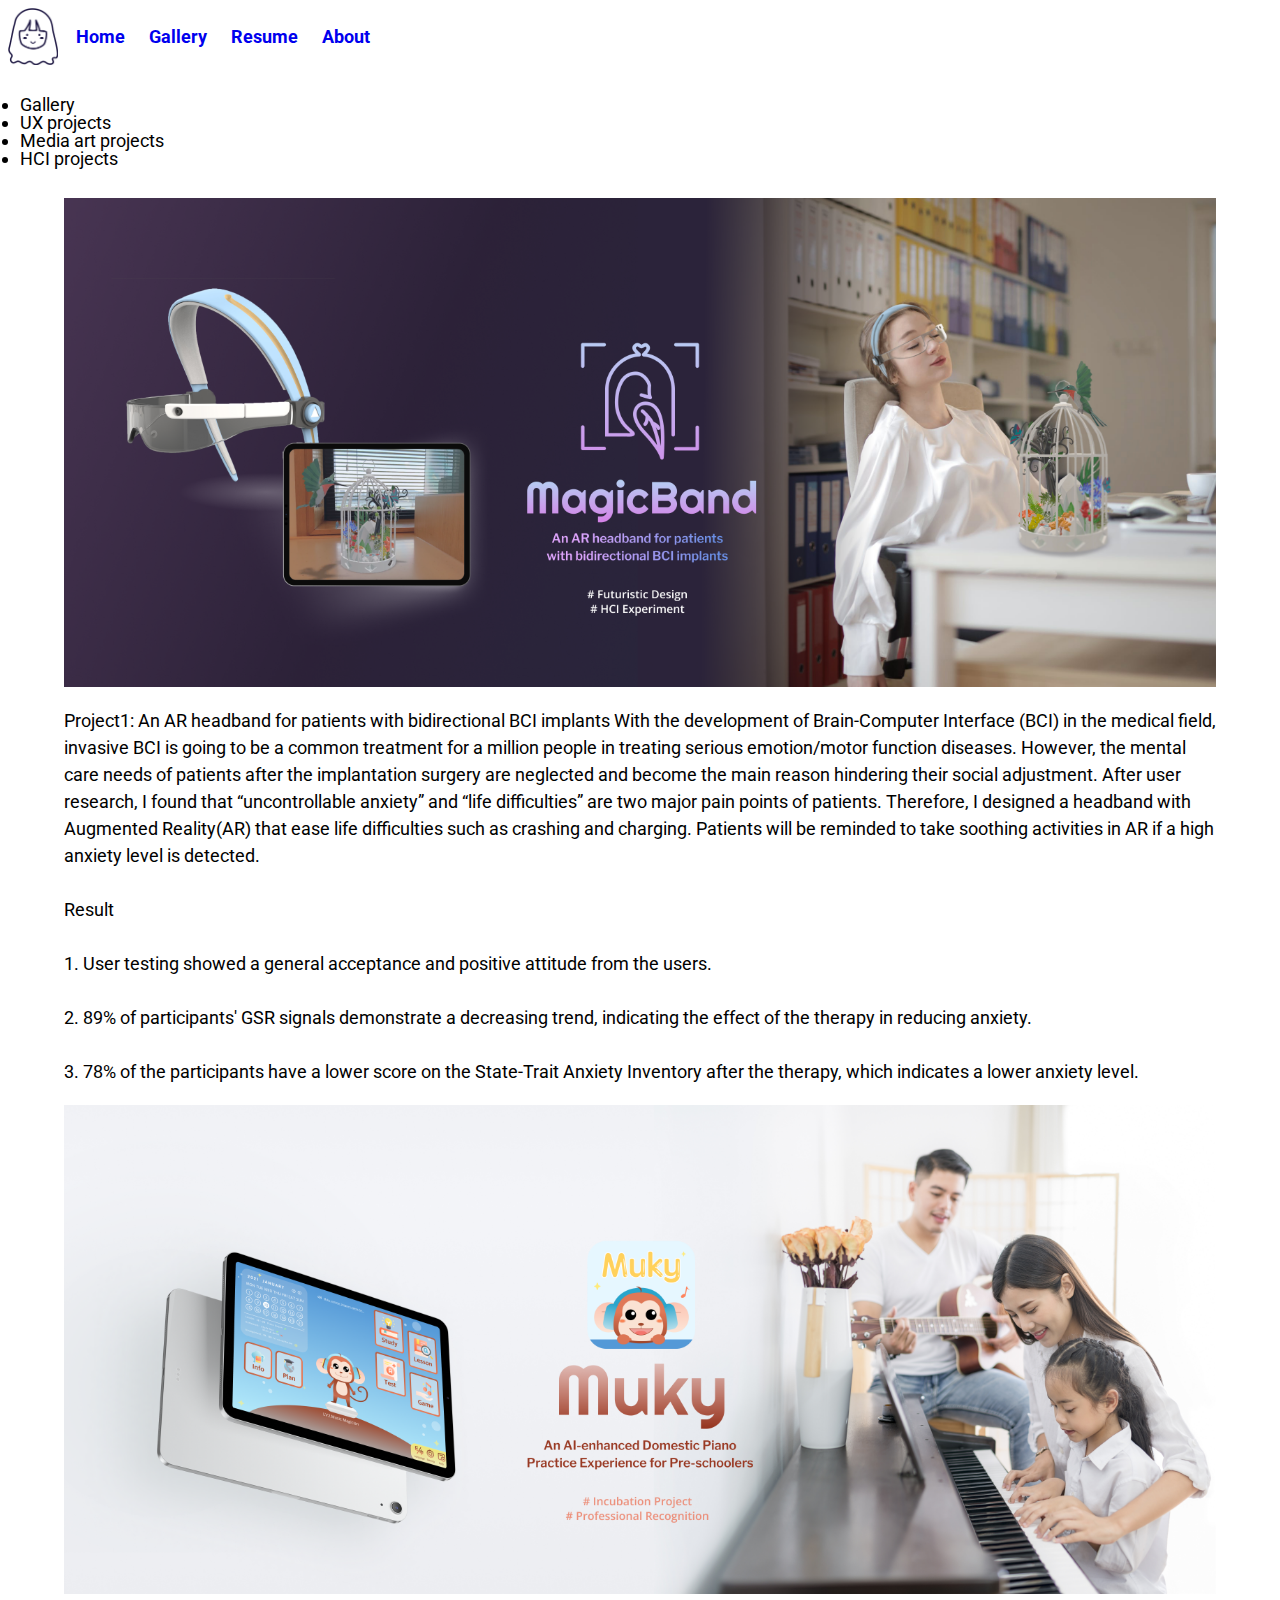
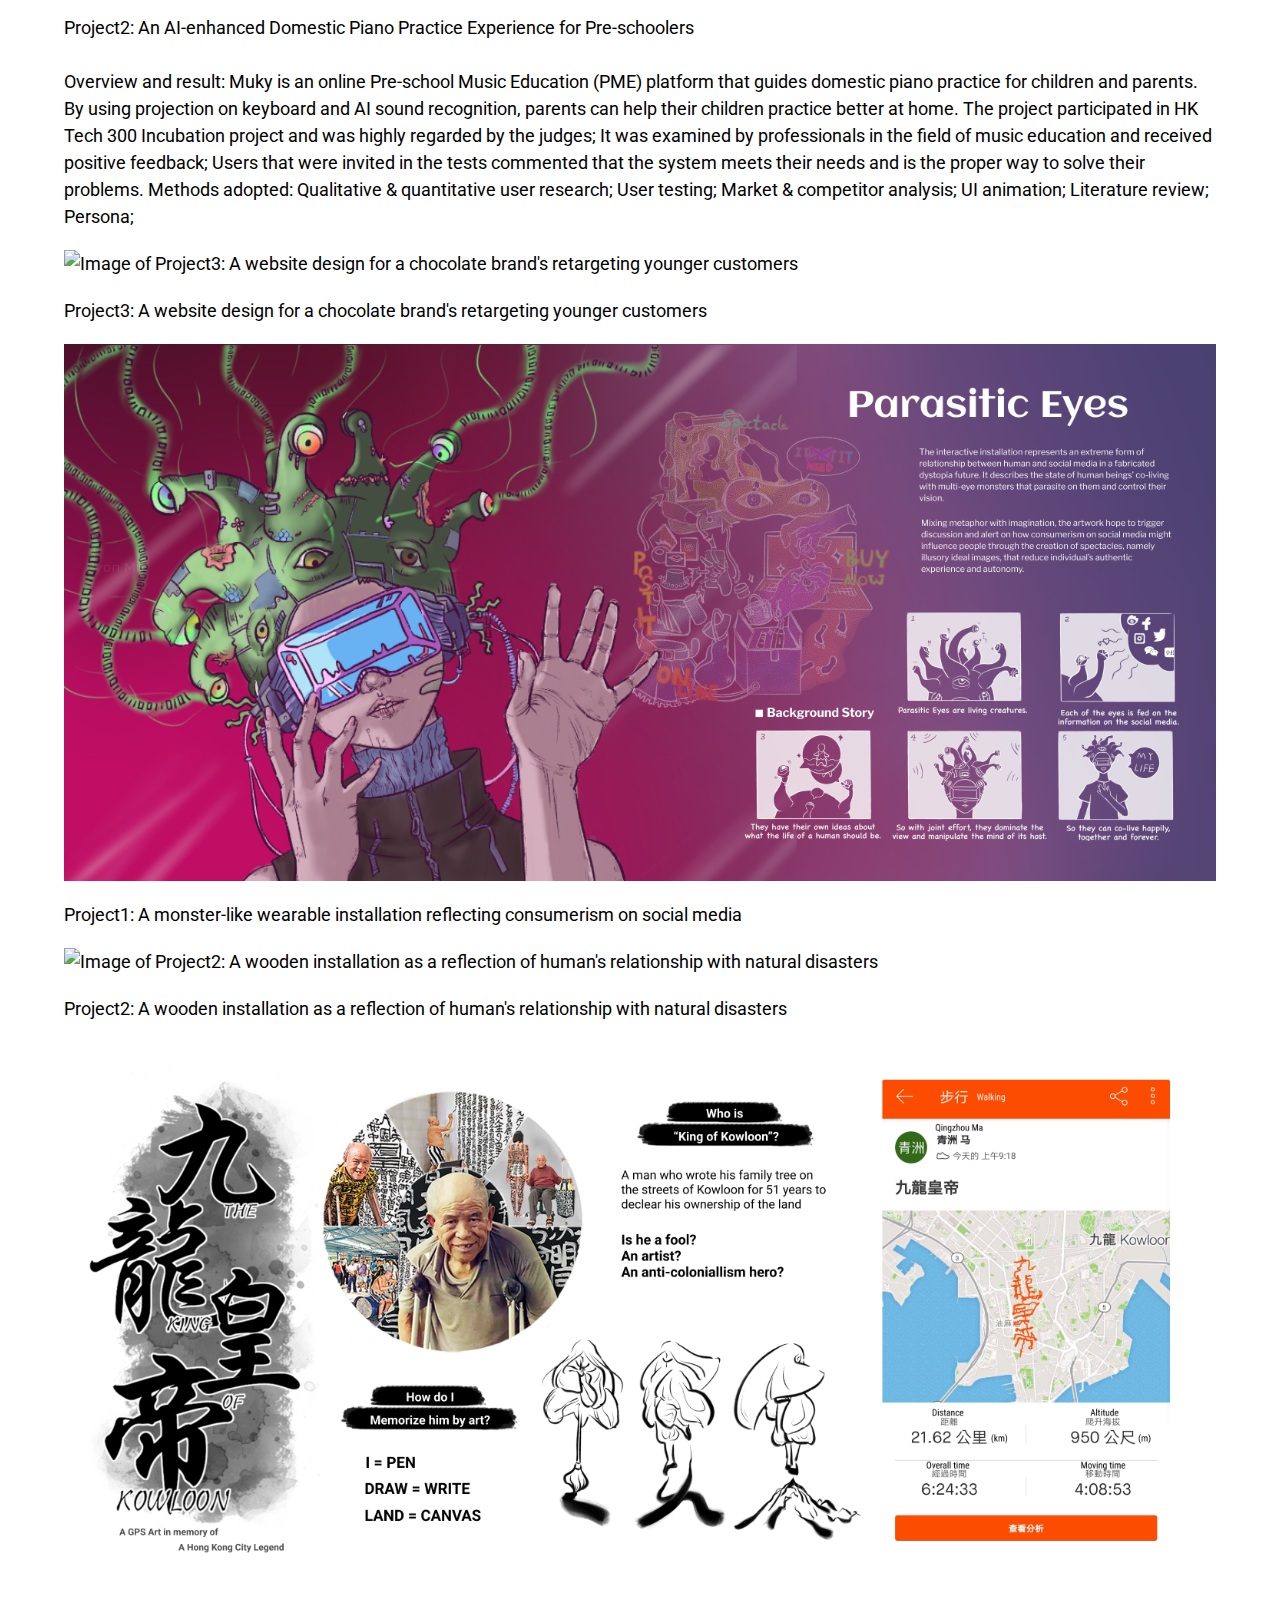
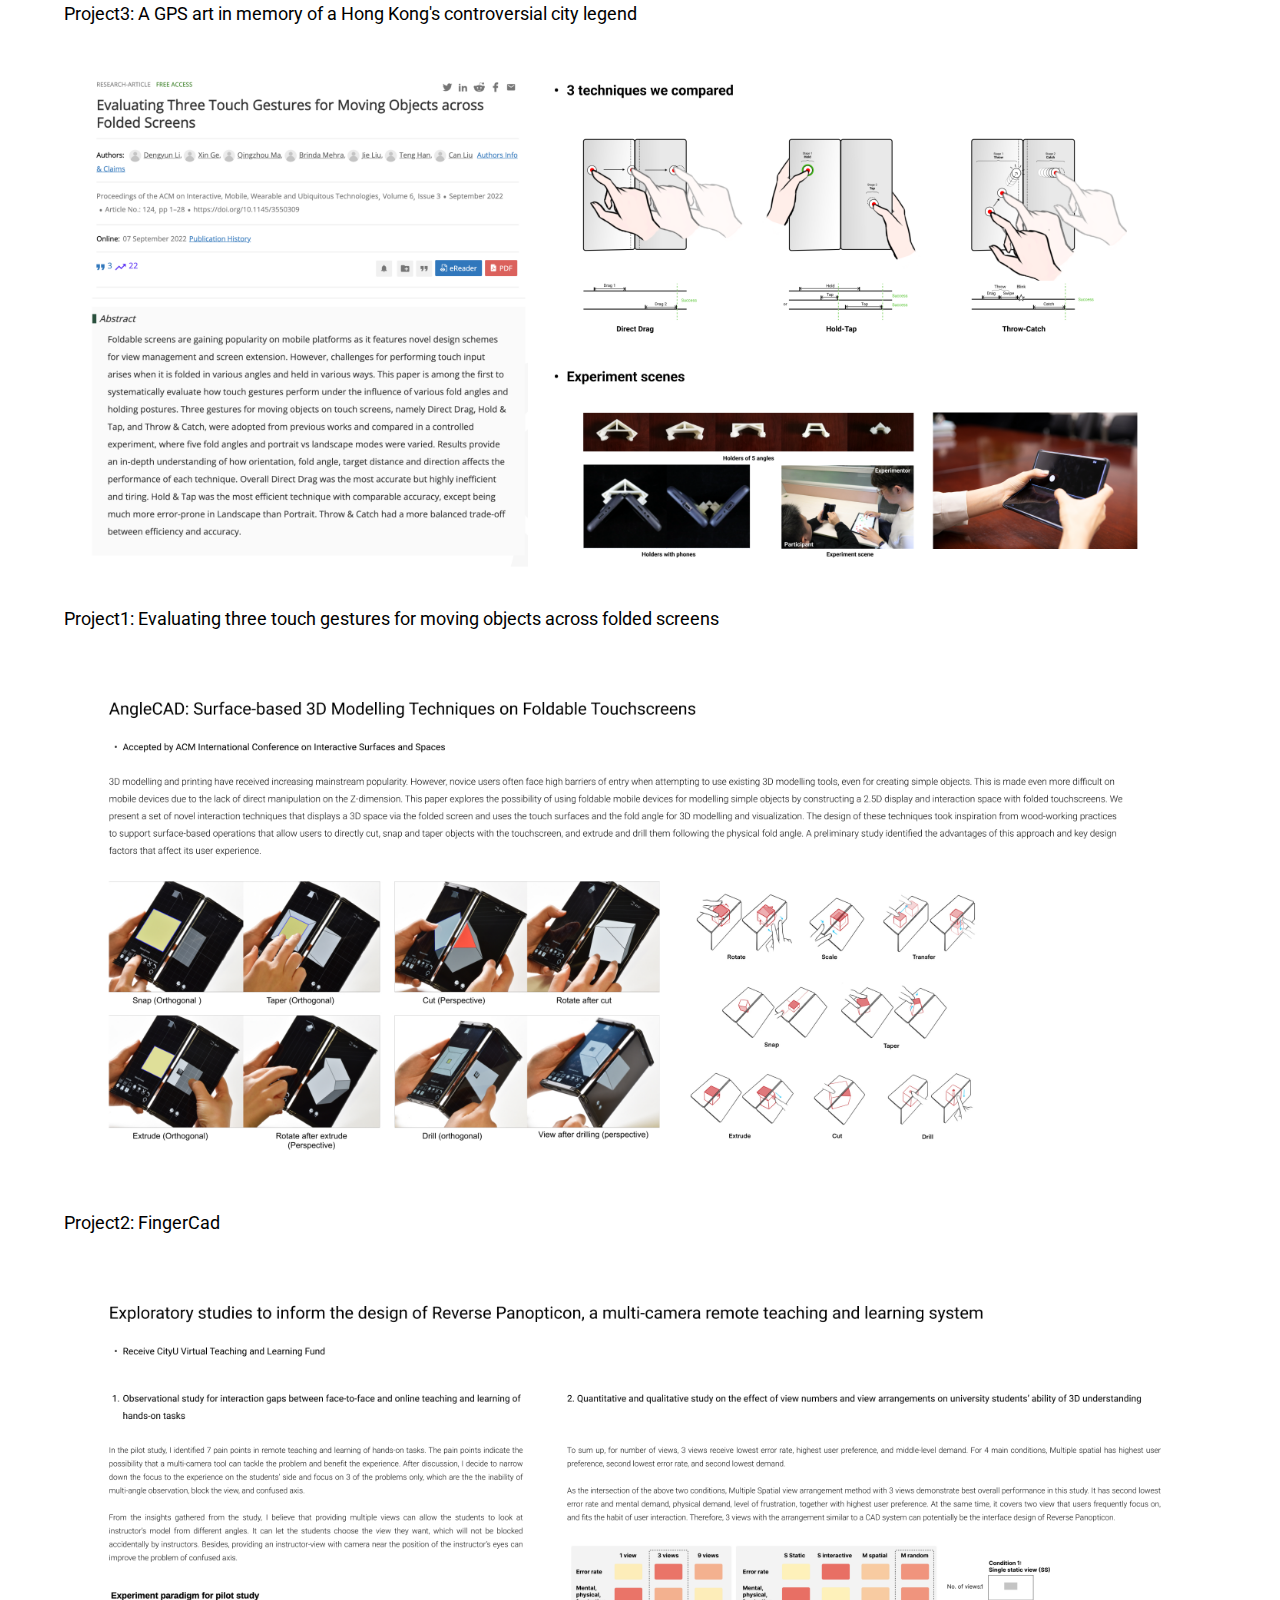
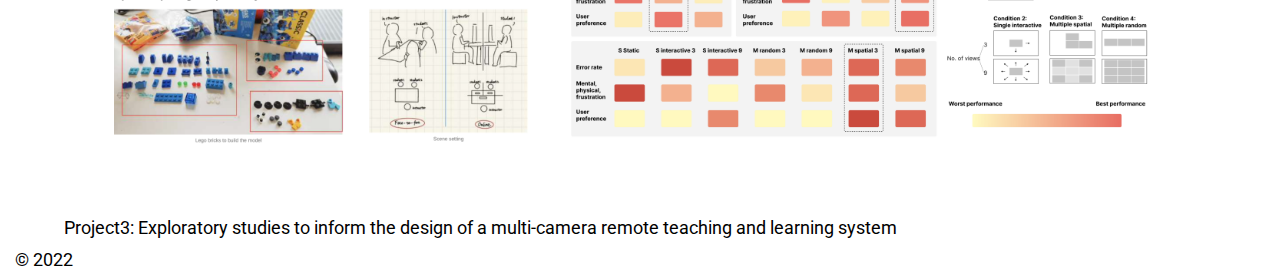
==== gallery.html @ e4969517 "Add files via upload" ====
<!DOCTYPE html>
<html lang="en">

<head>
	<meta charset="UTF-8">
	<meta name="viewport" content="width=device-width, initial-scale=1.0">

	<link rel="preconnect" href="https://fonts.googleapis.com">
	<link rel="preconnect" href="https://fonts.gstatic.com" crossorigin>
	<link href="https://fonts.googleapis.com/css2?family=Roboto:wght@100;300&display=swap" rel="stylesheet">

	<script src="https://kit.fontawesome.com/1370a1c44f.js" crossorigin="anonymous"></script>

	<link rel="icon" href="images/">
	<link rel="stylesheet" href="css/html5reset.css">
	<link rel="stylesheet" href="css/style.css">
	<title>Cyan's Portfolio</title>
</head>

<body>
	<header>
		<div class="container">
			<img src="images/favicon.png" alt="logo" class="logo" height="50">
		<nav>
			<ul>
				<li><a href="./index.html">Home</a></li>
				<li class="active"><a href="./gallery.html">Gallery</a></li>
				<li><a href="./resume.html ">Resume</a></li>
				<li><a href="./about.html ">About</a></li>
			</ul>
		</nav>
	</div>
		<a href="#main" class="skip">Jump to content</a>
	</header>

	<main id="main">

		<div class="prjlist">
			<li><a>Gallery</a></li>
			<li><a>UX projects</a></li>
			<li><a>Media art projects</a></li>
			<li><a>HCI projects</a></li>
		</div>

		<figure class="galleryflex">
			<img src="images/gallery/ux/magic_band_cover.png" alt="Image of Project1: An AR headband for patients with bidirectional BCI implants"/>
			<figcaption>Project1: An AR headband for patients with bidirectional BCI implants
				With the development of Brain-Computer Interface (BCI) in the medical field, invasive BCI is going to be a common treatment for a million people in treating serious emotion/motor function diseases. However, the mental care needs of patients after the implantation surgery are neglected and become the main reason hindering their social adjustment. After user research, I found that “uncontrollable anxiety” and “life difficulties” are two major pain points of patients. Therefore, I designed a headband with Augmented Reality(AR) that ease life difficulties such as crashing and charging. Patients will be reminded to take soothing activities in AR if a high anxiety level is detected.
				<br><br>Result
				<br><br> 1. User testing showed a general acceptance and positive attitude from the users.
				<br><br> 2. 89% of participants' GSR signals demonstrate a decreasing trend, indicating the effect of the therapy in reducing anxiety.
				<br><br> 3. 78% of the participants have a lower score on the State-Trait Anxiety Inventory after the therapy, which indicates a lower anxiety level.
			</figcaption>
		</figure>

		<figure class="galleryflex">
			<img src="images/gallery/ux/muky_cover.png" alt="Image of Project2: An AI-enhanced Domestic Piano Practice Experience for Pre-schoolers"/>
			<figcaption>Project2: An AI-enhanced Domestic Piano Practice Experience for Pre-schoolers
				<br><br>Overview and result: Muky is an online Pre-school Music Education (PME) platform that guides domestic piano practice for children and parents. By using projection on keyboard and AI sound recognition, parents can help their children practice better at home. The project participated in HK Tech 300 Incubation project and was highly regarded by the judges; It was examined by professionals in the field of music education and received positive feedback; Users that were invited in the tests commented that the system meets their needs and is the proper way to solve their problems. Methods adopted: Qualitative & quantitative user research; User testing; Market & competitor analysis; UI animation; Literature review; Persona;
			</figcaption>
		</figure>

		<figure class="galleryflex">
			<img src="images/gallery/ux/ble_zims.png" alt="Image of Project3: A website design for a chocolate brand's retargeting younger customers"/>
			<figcaption>Project3: A website design for a chocolate brand's retargeting younger customers</figcaption>
		</figure>

		<figure class="galleryflex">
			<img src="images/gallery/art/para_eye_cover.png" alt="Image of Project1: A monster-like wearable installation reflecting consumerism on social media"/>
			<figcaption>Project1: A monster-like wearable installation reflecting consumerism on social media</figcaption>
		</figure>

		<figure class="galleryflex">
			<img src="images/gallery/art/typhoon_cover.png" alt="Image of Project2: A wooden installation as a reflection of human's relationship with natural disasters"/>
			<figcaption>Project2: A wooden installation as a reflection of human's relationship with natural disasters</figcaption>
		</figure>

		<figure class="galleryflex">
			<img src="images/gallery/art/kowloon_cover.png" alt="Image of Project3: A GPS art in memory of a Hong Kong's controversial city legend"/>
			<figcaption>Project3: A GPS art in memory of a Hong Kong's controversial city legend </figcaption>
		</figure>

		<figure class="galleryflex">
			<img src="images/gallery/hci/foldable_cover.png" alt="Image of Project1: Evaluating three touch gestures for moving objects across folded screens"/>
			<figcaption>Project1: Evaluating three touch gestures for moving objects across folded screens</figcaption>
		</figure>

		<figure class="galleryflex">
			<img src="images/gallery/hci/fingercad_cover.png" alt="Image of FingerCad"/>
			<figcaption>Project2: FingerCad</figcaption>
		</figure>

		<figure class="galleryflex">
			<img src="images/gallery/hci/vtl_cover.png" alt="Image of Project3: Exploratory studies to inform the design of a multi-camera remote teaching and learning system"/>
			<figcaption>Project3: Exploratory studies to inform the design of a multi-camera remote teaching and learning system</figcaption>
		</figure>
	</main>

	<footer>
		&copy; 2022
	</footer>
</body>
</html>
---- css/style.css ----
/* basic setting */
body{
	background-color: rgb(255, 255, 255);
	font-family: 'Roboto', sans-serif;
	font-size: 18px;
	margin: 0;
	padding: 0;
}

h1{
	background-color: transparent;
	color: rgb(165, 165, 165);
	font-size: 40px;
	font-weight: 700;
	line-height: 1;
	text-align: left;
	width: 90%;
	height: auto;
	padding: 10px 20px;
}

h2{
	display: inline;
	font-size: 32px;
	line-height: 1.5;
	width: 90%;
	height: auto;
	padding: 20px 20px;
}

main{
	grid-column:1/span all;
	grid-row: 2/span1;
}

aside{
	grid-column:1/span all;
	grid-row: 3/span1;
}

footer{
	grid-column:1/span all;
	grid-row: 4/span1;
	padding: 0 15px;
}
/* basic setting end*/



/* Wave animation */
.poptext{
	display: inline;
	width: 150px;
	height: 150px;
	position: relative;
	animation-name: example;
	animation-duration: 2s;
}

@keyframes example {
	0%   {left:0px; top:0px;}
	50% {left:50px; top:0px;}
	100% {left:0px; top:0px;}
}

/* Wave animation end */



/* img */
.myimg{
	border: 0px;
	margin: 50px;
	padding: 0 20px;
}

.myimg img:hover{
	transform: scale(1.1);
}

p{
	background-image: url('../images/bg3.png');
	font-weight: bold;
	width: 90%;
	height: auto;
	padding: 10px 20px;
	line-height: 1.5;
}

.asidetext{
	background-image: none;
}
/* img end*/



/* navigation */
.container{
	display: inline-flex;
	justify-content: space-around;
	align-items: center;
}

.logo{
	width: 50px;
	height: auto;
	padding: 8px;
}

header{
	grid-column:1/span all;
	grid-row: 1/span1;
}

nav ul li{
	color: black;
	font-weight: bold;
	display: inline;
	padding: 0 10px;
}

nav ul li a{
	text-decoration: none; /* need to remove in a, the exact tag name*/
}

nav :hover{
	color: rgb(18, 140, 181);
}
/* navigation end*/


/* text */
.homepageh2{
	color:rgb(18, 97, 124);
}
/* text */


/* gallery using flexbox */
.galleryflex{
	display: flex;
	flex-wrap: wrap;
	justify-content: center;
	flex-flow: row-wrap;
}

.galleryflex img, figcaption{
	width: 90%;
	margin: 10px 10px;
	line-height: 1.5;
}
/* gallery using flexbox */



/* homepage grid */
.homepagegrid{
	display: grid;
	grid-template-columns: auto;
	grid-template-rows: repeat(2, 1fr);
	row-gap: 30px;
	justify-items: center;
	margin: 20px 0px;
}

.project1, .project2{
	width: 90%;
	height: auto;
	padding: 0 10px;
}

.myphoto{
	width: 90%;
	height: auto;
	margin-left: 20px;
    margin-right: auto;
}

.meinsuit, .mesport{
	padding: 20px;
}

.project1{
	grid-column:1/span all;
	grid-row: 1/span1;
}

.project2{
	grid-column:1/span all;
	grid-row: 2/span1;
}
/* homepage grid end*/



/* gallery list */
.prjlist{
	padding: 20px;
}
/* gallery list */



/* skip button */
.skip {
	position: absolute;
    left: -10000px;
    top: auto;
    width: 4px;
    height: 4px;
    overflow: hidden
  }

.skip:focus{
	margin-top: 50px;
	 background-color: #000000;
	 position: static;
	 color: white;
	 width: auto;
	 height: auto;}

/* skip button end*/



@media screen and (prefers-reduced-motion: reduce){
	html{
	  scroll-behavior: auto;
	}

	.skip a{
	  -webkit-transition: none;
	  transition: none;
	}

	.myimg img:hover{
		transform: scale(1);
	}

	.poptext{
		display: inline;
		width: 150px;
		height: 150px;
		position: relative;
		animation: none;
	}

  }
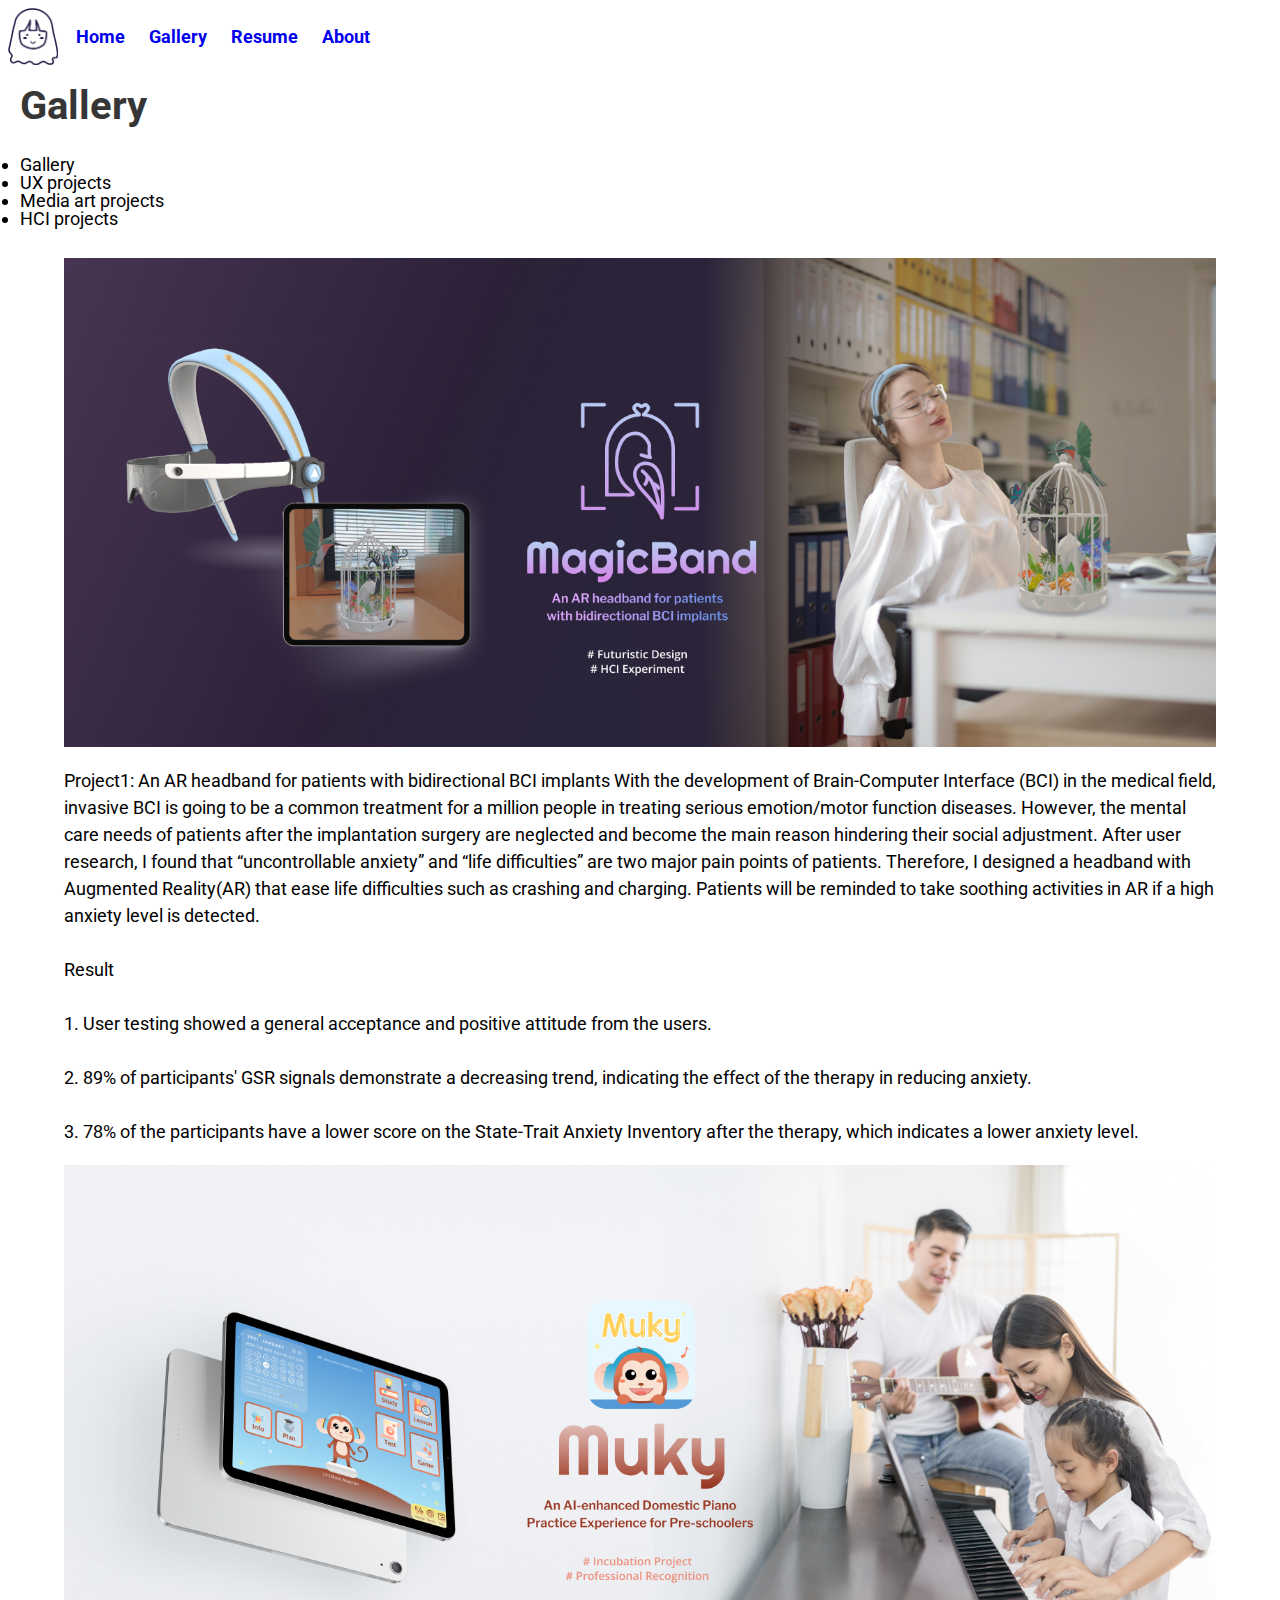
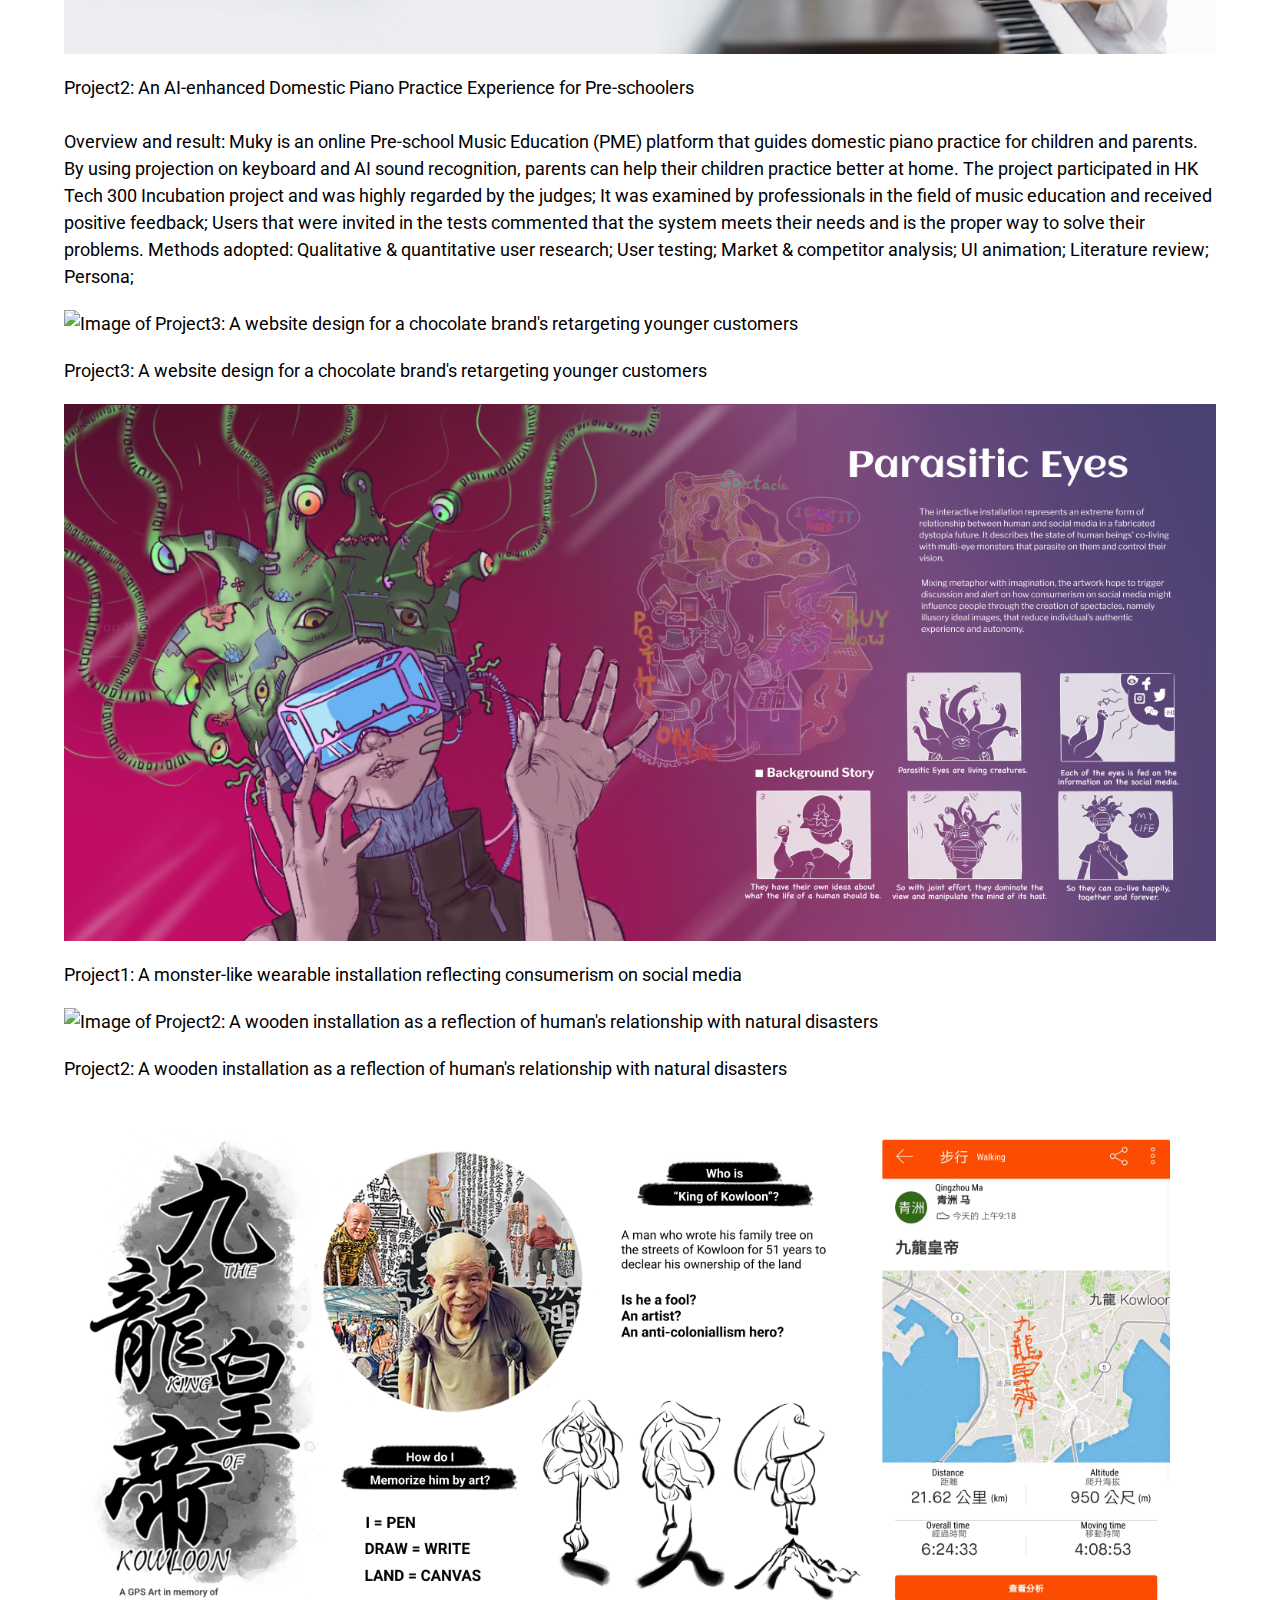
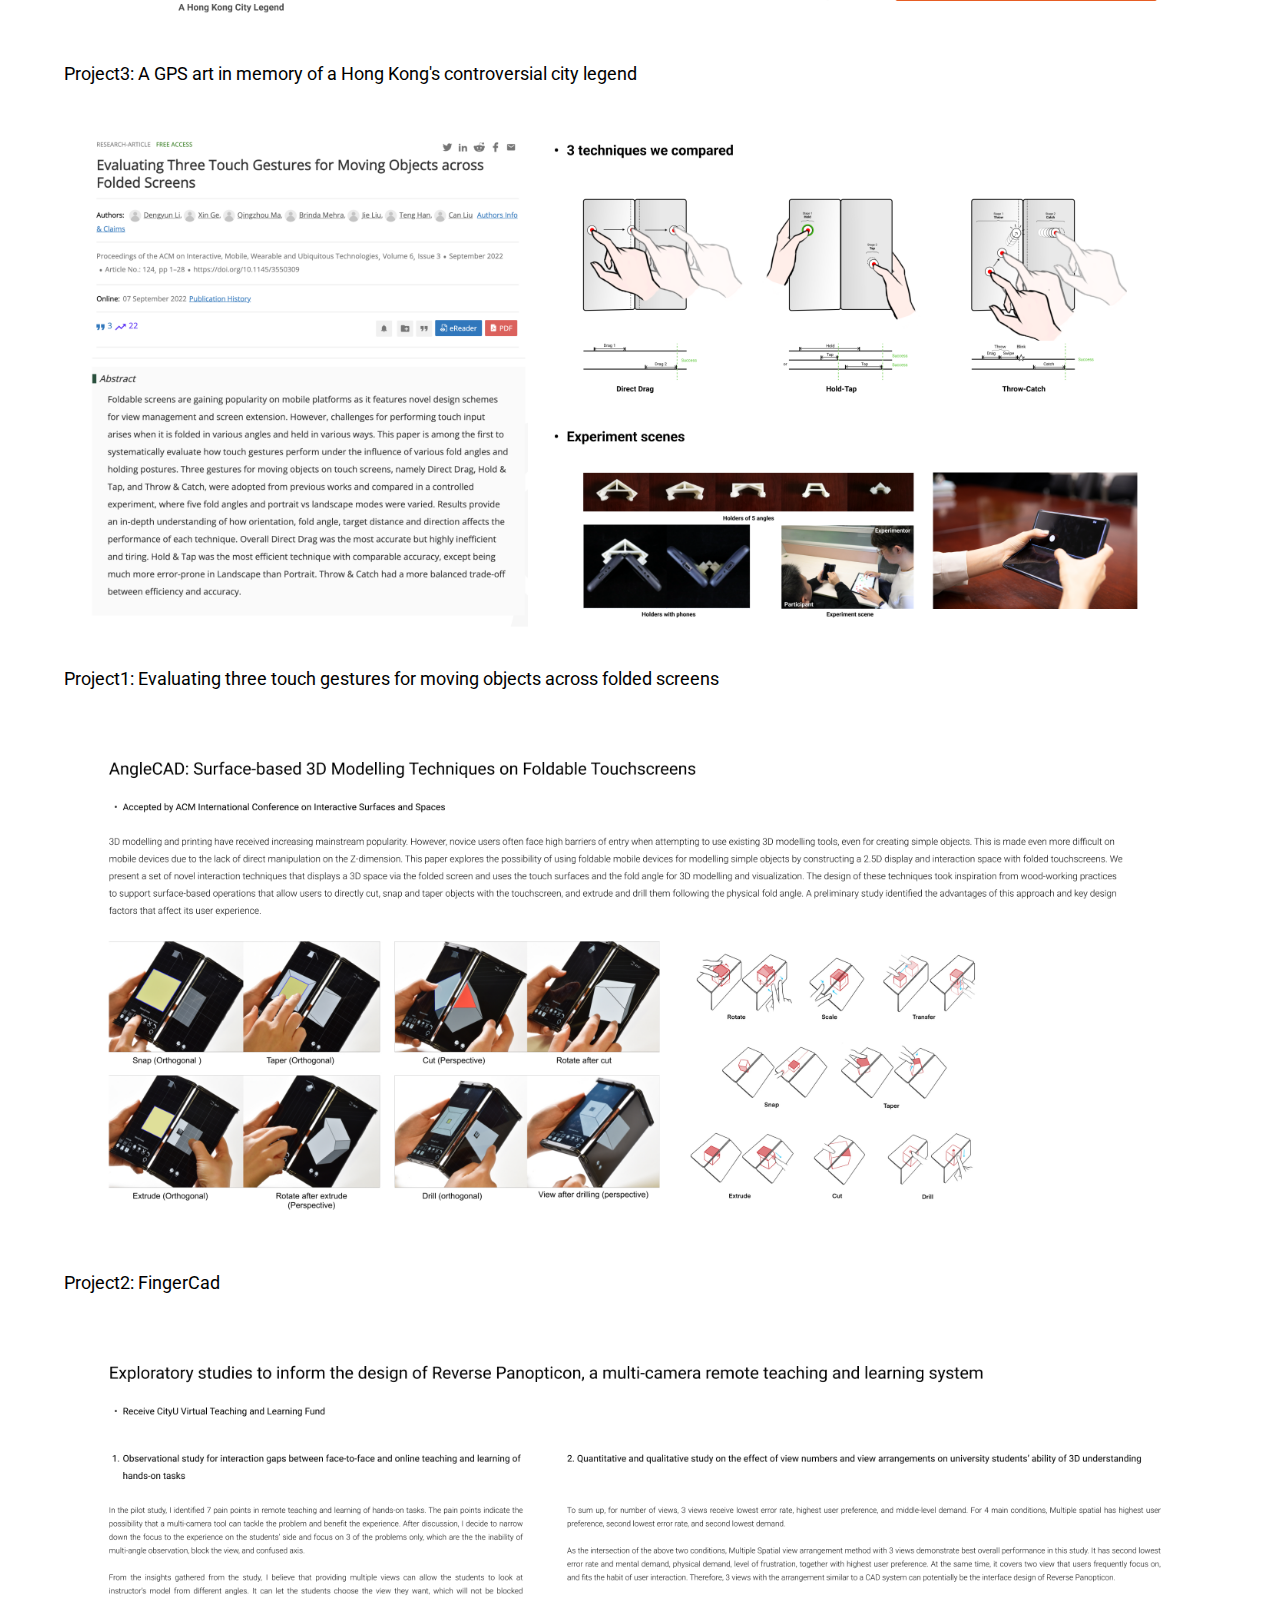
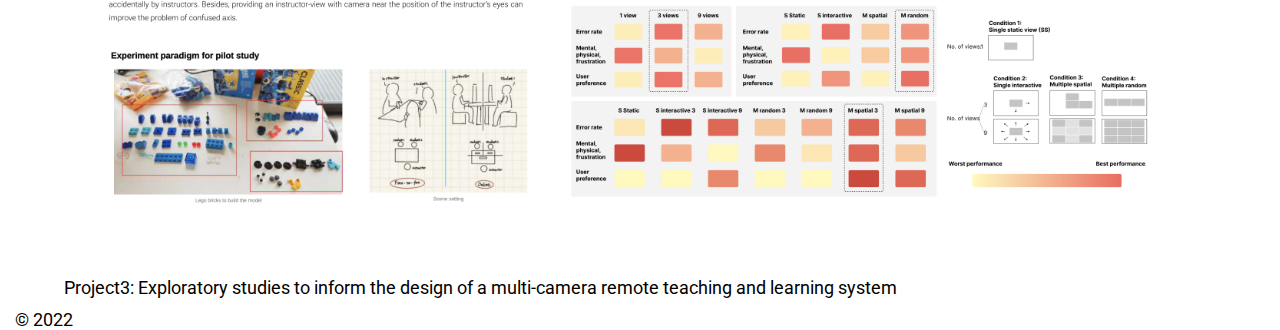
==== commit c86fb3cc: "Update gallery.html" ====
--- a/gallery.html
+++ b/gallery.html
@@ -34,6 +34,7 @@
 	</header>
 
 	<main id="main">
+		<h1>Gallery</h1>
 
 		<div class="prjlist">
 			<li><a>Gallery</a></li>
--- a/css/style.css
+++ b/css/style.css
@@ -9,7 +9,7 @@
 
 h1{
 	background-color: transparent;
-	color: rgb(165, 165, 165);
+	color: rgb(54, 54, 54);
 	font-size: 40px;
 	font-weight: 700;
 	line-height: 1;
@@ -245,4 +245,4 @@
 		animation: none;
 	}
 
-  }+  }
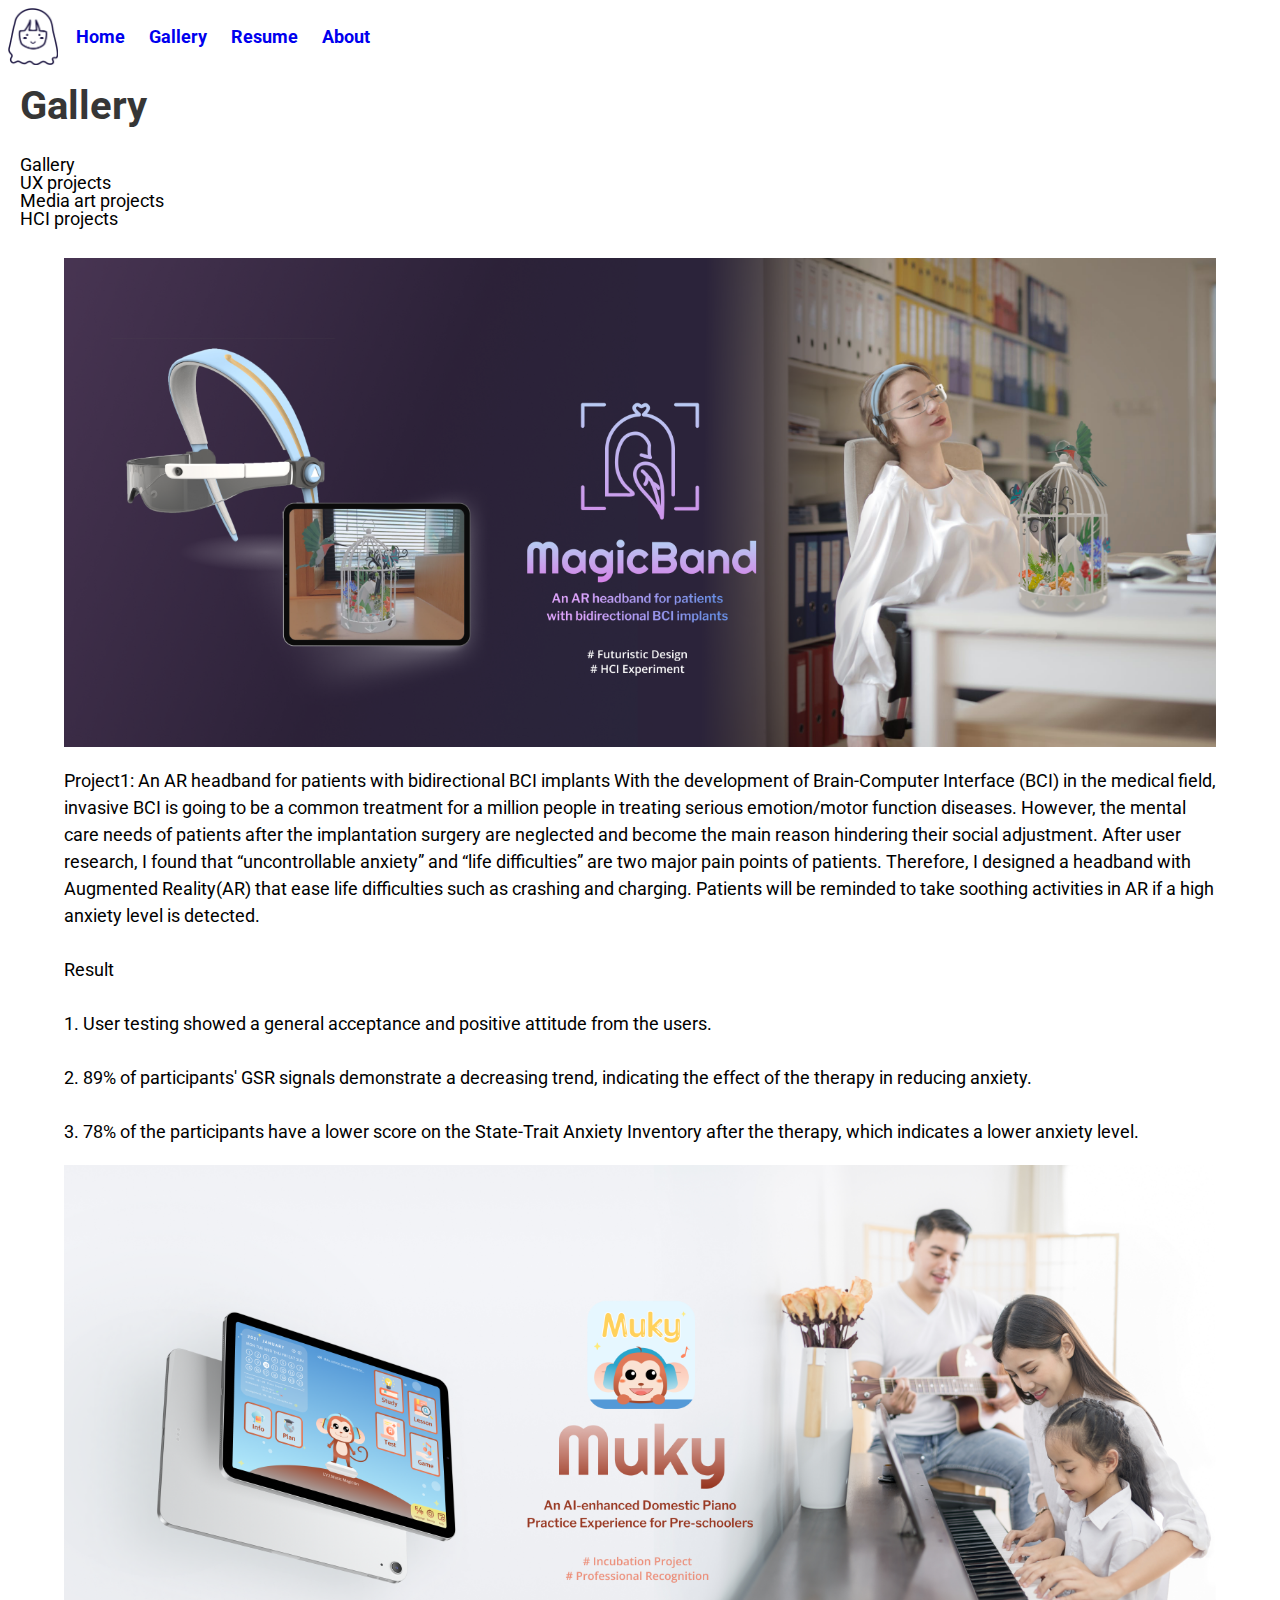
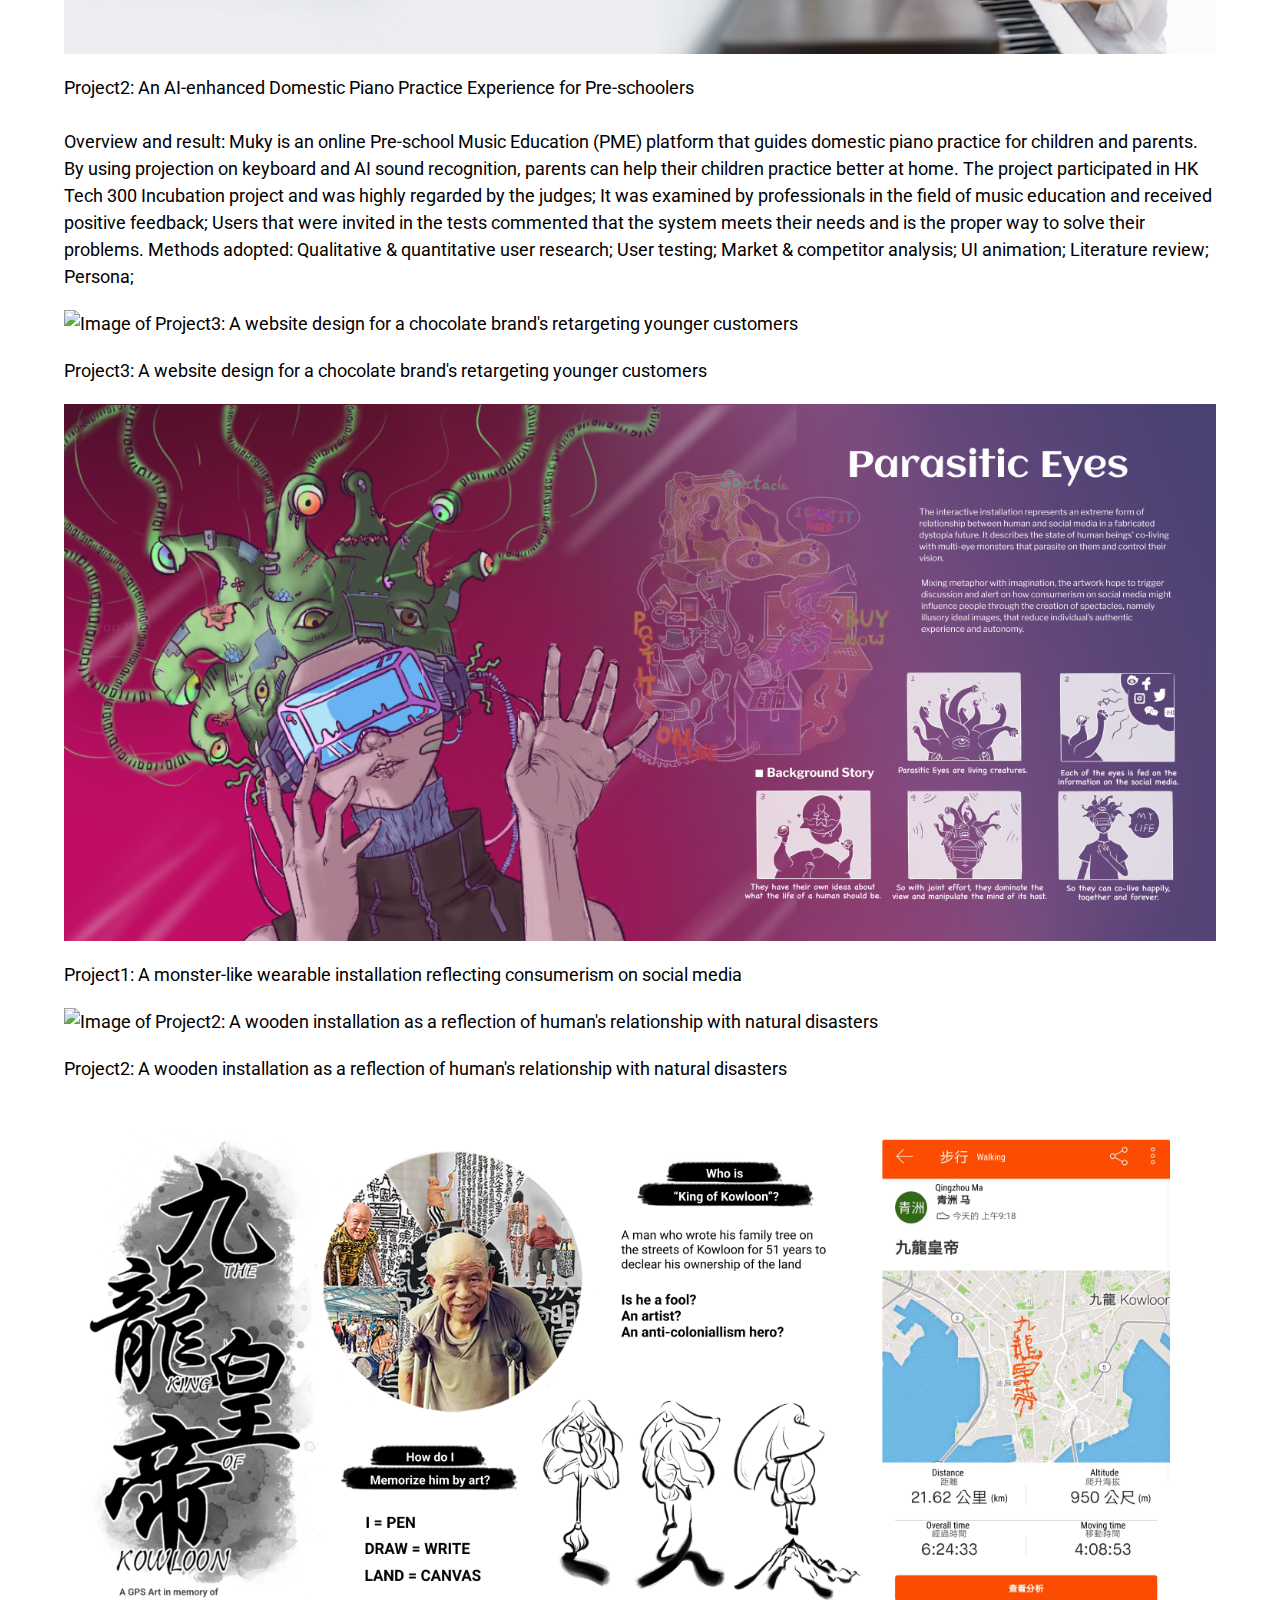
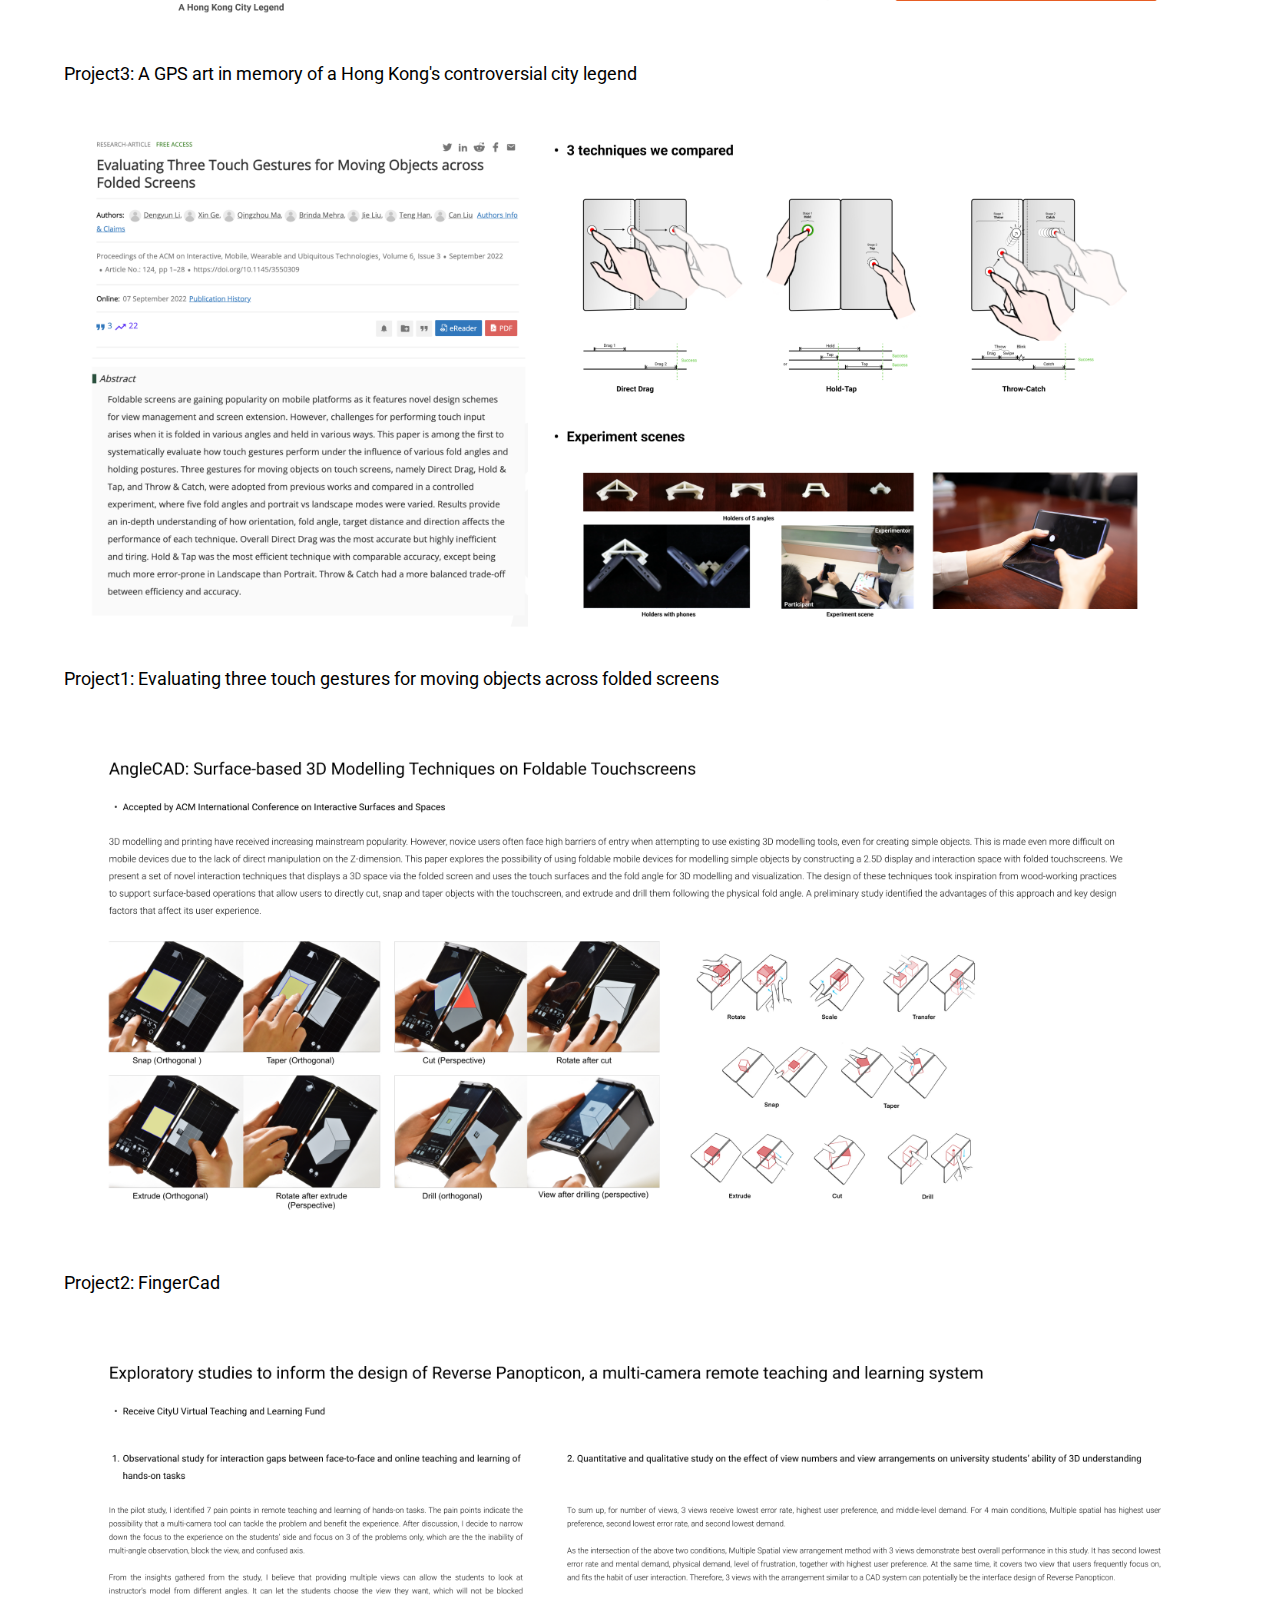
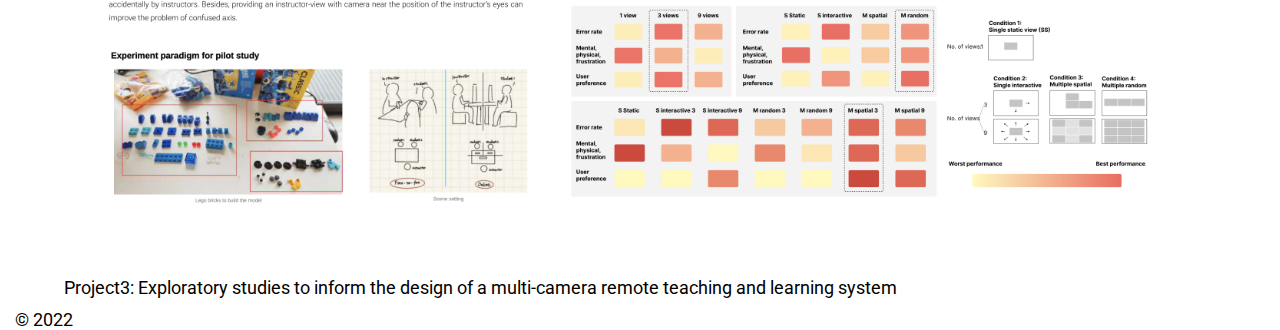
==== commit cac32625: "Update gallery.html" ====
--- a/gallery.html
+++ b/gallery.html
@@ -37,10 +37,12 @@
 		<h1>Gallery</h1>
 
 		<div class="prjlist">
+			<ul>
 			<li><a>Gallery</a></li>
 			<li><a>UX projects</a></li>
 			<li><a>Media art projects</a></li>
 			<li><a>HCI projects</a></li>
+			</ul>
 		</div>
 
 		<figure class="galleryflex">
